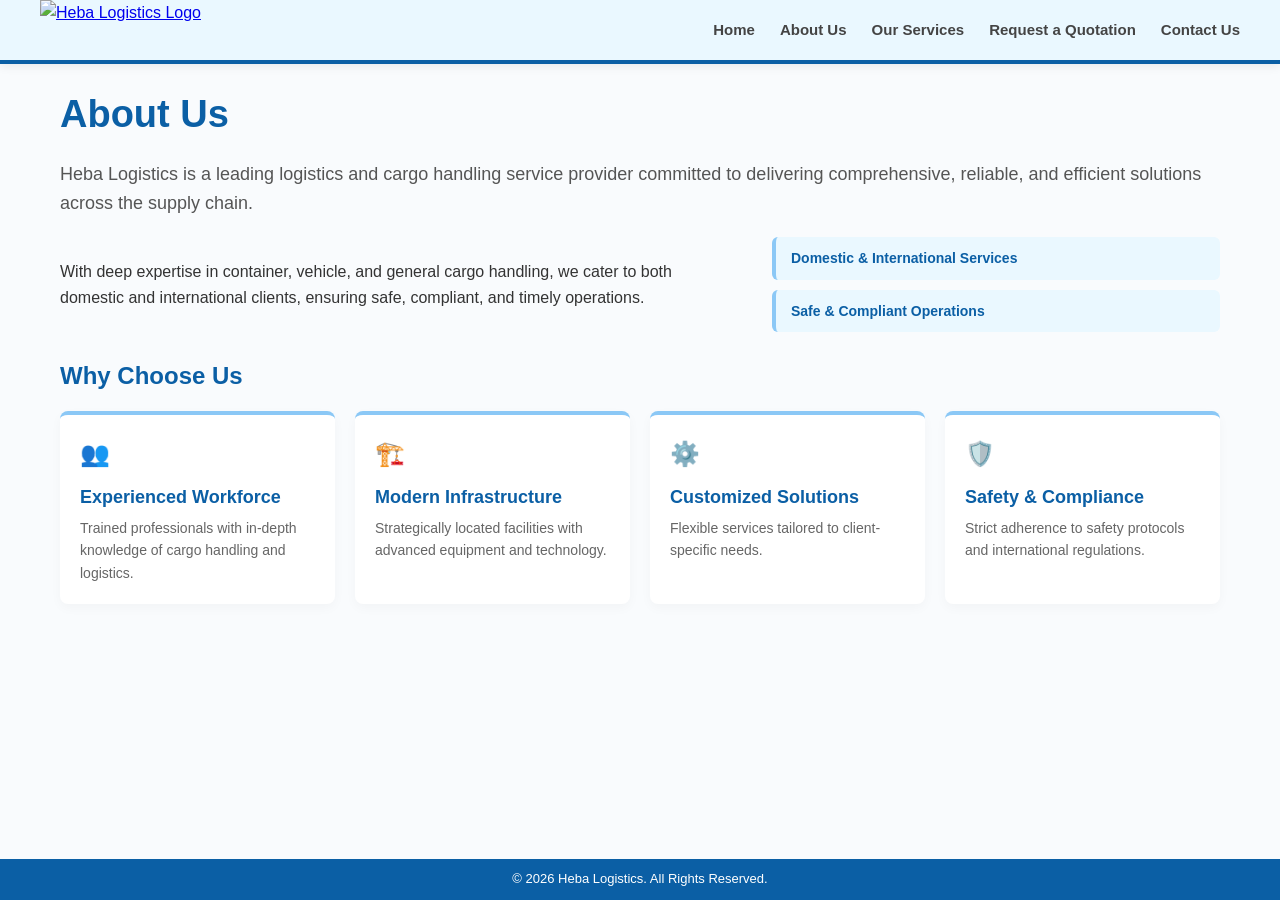
==== about.html @ c3b5c9e2 "Add files via upload" ====
<!DOCTYPE html>
<html lang="en">
<head>
    <meta charset="UTF-8">
    <meta name="viewport" content="width=device-width, initial-scale=1.0">
    <title>Heba Logistics - About Us</title>
    <link rel="icon" type="image/png" href="images/bluelogo.png">
    <link rel="stylesheet" href="style.css">
</head>
<body>

<header>
    <a href="index.html" class="logo-link">
        <img src="images/logo.png" alt="Heba Logistics Logo" class="logo">
    </a>
    <input type="checkbox" id="menu-toggle" class="menu-toggle">
    <label for="menu-toggle" class="menu-icon">☰</label>
    <nav>
        <a href="index.html">Home</a>
        <a href="about.html">About Us</a>
        <a href="services.html">Our Services</a>
        <a href="quotation.html">Request a Quotation</a>
        <a href="contact.html">Contact Us</a>
    </nav>
</header>

<main class="about-page-container">
    <h1 class="page-title">About Us</h1>
    
    <p class="about-intro-section">
        Heba Logistics is a leading logistics and cargo handling service provider committed to delivering comprehensive, reliable, and efficient solutions across the supply chain.
    </p>

    <div class="about-split-layout">
        <div class="about-description">
            <p>With deep expertise in container, vehicle, and general cargo handling, we cater to both domestic and international clients, ensuring safe, compliant, and timely operations.</p>
        </div>
        
        <div class="about-badge-box">
            <div class="badge">Domestic & International Services</div>
            <div class="badge">Safe & Compliant Operations</div>
        </div>
    </div>

    <h2 class="section-subtitle">Why Choose Us</h2>

    <div class="four-card-row">
        <div class="feature-card">
            <span class="card-icon">👥</span>
            <h3>Experienced Workforce</h3>
            <p>Trained professionals with in-depth knowledge of cargo handling and logistics.</p>
        </div>

        <div class="feature-card">
            <span class="card-icon">🏗️</span>
            <h3>Modern Infrastructure</h3>
            <p>Strategically located facilities with advanced equipment and technology.</p>
        </div>

        <div class="feature-card">
            <span class="card-icon">⚙️</span>
            <h3>Customized Solutions</h3>
            <p>Flexible services tailored to client-specific needs.</p>
        </div>

        <div class="feature-card">
            <span class="card-icon">🛡️</span>
            <h3>Safety & Compliance</h3>
            <p>Strict adherence to safety protocols and international regulations.</p>
        </div>
    </div>
</main>

<footer>
    <p>© 2026 Heba Logistics. All Rights Reserved.</p>
</footer>

</body>
</html>
---- style.css ----
/* ==========================================================================
   1. Uniform Global Reset & Scaling Baseline
   ========================================================================== */
* {
    margin: 0;
    padding: 0;
    box-sizing: border-box;
}

html, body {
    width: 100%;
    overflow-x: hidden;
    background-color: #f9fbfd;
}

body {
    font-family: 'Segoe UI', Arial, sans-serif;
    color: #333333;
    line-height: 1.6;
    font-size: 16px;
    display: flex;
    flex-direction: column;
    min-height: 100vh;
}

/* ==========================================================================
   2. Standardized Header & Navigation
   ========================================================================== */
header {
    background-color: #EAF8FF;
    padding: 0 40px;
    display: flex;
    justify-content: space-between;
    align-items: center;
    box-shadow: 0 2px 10px rgba(0,0,0,0.08);
    border-bottom: 4px solid #0B5FA5;
    position: relative;
}

.logo-link {
    display: block;
}

.logo {
    height: 60px;
    width: 205px;
    display: block;
}

nav {
    display: flex;
    gap: 25px;
}

nav a {
    text-decoration: none;
    color: #444444;
    font-size: 15px;
    font-weight: 600;
    padding: 8px 0;
    position: relative;
    transition: color 0.3s ease;
}

nav a::after {
    content: '';
    position: absolute;
    width: 0;
    height: 2px;
    bottom: 0;
    left: 0;
    background-color: #0B5FA5;
    transition: width 0.3s ease;
}

nav a:hover {
    color: #0B5FA5;
}

nav a:hover::after {
    width: 100%;
}

/* ==========================================================================
   3. Unified Structural Layout Containers
   ========================================================================== */
.page-content, .about-page-container, .services-page-container {
    max-width: 1200px;
    width: 100%;
    margin: 0 auto;
    padding: 20px;
    flex: 1;
}

h1 {
    color: #0B5FA5;
    margin-bottom: 15px;
    font-size: 38px;
    font-weight: 700;
}

h2 {
    color: #0B5FA5;
    font-size: 28px;
    margin-bottom: 25px;
    font-weight: 600;
}

.page-title {
    color: #0B5FA5; 
    margin-bottom: 15px;
}

.section-subtitle {
    color: #0B5FA5; 
    font-size: 24px; 
    margin-bottom: 10px;
}

.section-intro, .lead-text, .form-intro, .about-intro-section {
    font-size: 18px;
    color: #555555;
    line-height: 1.6;
    margin-bottom: 20px;
}

.services-subtitle-text {
    font-size: 16px; 
    color: #666;
}

/* ==========================================================================
   4. Index Landing Page Specific Rules
   ========================================================================== */
.hero {
    min-height: 80vh;
    display: flex;
    flex-direction: column;
    justify-content: center;
    align-items: center;
    text-align: center;
    color: rgb(255, 255, 255);
    background-image: linear-gradient(rgba(0, 0, 0, 0.5), rgba(0, 0, 0, 0.5)), url("images/wallpaper.png");
    background-size: cover;
    background-position: center;
    background-repeat: no-repeat;
    position: relative;
    padding: 40px 20px;
    opacity: 1;
}

.hero h1, .hero p, .hero .btn {
    position: relative;
    z-index: 2;
}

.hero h1 {
    font-size: 46px;
    margin-bottom: 20px;
    text-shadow: 0 2px 8px rgba(0,0,0,0.4);
    color: #ffffff;
}

.hero p {
    font-size: 20px;
    margin-bottom: 35px;
    max-width: 800px;
    text-shadow: 0 2px 6px rgba(0,0,0,0.4);
}

.btn {
    background-color: #2DB7F5;
    color: #ffffff;
    padding: 12px 28px;
    border-radius: 6px;
    cursor: pointer;
    font-size: 16px;
    font-weight: bold;
    text-decoration: none;
    transition: 0.3s ease;
    box-shadow: 0 4px 15px rgba(0,0,0,0.15);
}

.btn:hover {
    background-color: #ffffff;
    color: #0B5FA5;
    transform: translateY(-2px);
}

.slider-arrow {
    position: absolute;
    top: 50%;
    transform: translateY(-50%);
    font-size: 30px;
    color: rgba(255, 255, 255, 0.6);
    text-decoration: none;
    font-weight: bold;
    padding: 15px;
    z-index: 10;
    transition: color 0.3s ease, transform 0.2s ease;
    user-select: none;
}

.slider-arrow:hover {
    color: #ffffff;
}

.prev-arrow { left: 2px; }
.next-arrow { right: 2px; }

.wallpaper-dots {
    position: absolute;
    bottom: 20px;
    left: 50%;
    transform: translateX(-50%);
    display: flex;
    gap: 10px;
    z-index: 10;
}

.dot {
    width: 12px;
    height: 12px;
    background-color: rgba(255, 255, 255, 0.4);
    border: 1px solid rgba(0, 0, 0, 0.2);
    border-radius: 50%;
    cursor: pointer;
    transition: all 0.3s ease;
}

.dot:hover { background-color: rgba(255, 255, 255, 0.8); }
.dot.active {
    background-color: #ffffff;
    transform: scale(1.2);
    box-shadow: 0 0 8px rgba(255, 255, 255, 0.6);
}

.overview {
    max-width: 900px;
    margin: 0 auto;
    padding: 60px 20px;
    text-align: center;
}

.overview-text {
    font-size: 18px;
    color: #555555;
    line-height: 1.7;
}

/* ==========================================================================
   5. Standardized Grid Architecture
   ========================================================================== */
.four-card-row, .services-row-4 {
    display: grid;
    grid-template-columns: repeat(4, 1fr); 
    gap: 20px;
    margin-top: 15px;
}

.card, .feature-card {
    background-color: #ffffff;
    border-radius: 8px;
    padding: 20px;
    box-shadow: 0 4px 12px rgba(0,0,0,0.03);
    border-top: 4px solid #8bc8f6;
    transition: transform 0.3s ease, box-shadow 0.3s ease;
}

.card-icon {
    font-size: 24px;
}

.feature-card h3 {
    color: #0B5FA5; 
    font-size: 18px; 
    margin: 10px 0 5px 0;
}

.feature-card p {
    color: #666666; 
    font-size: 14px;
}

.card:hover, .feature-card:hover {
    transform: translateY(-4px);
    box-shadow: 0 8px 22px rgba(11, 95, 165, 0.08);
}

.card h3 {
    color: #0B5FA5;
    margin-bottom: 10px;
    font-size: 17px;
}

.card p {
    font-size: 13.5px;
    color: #666666;
    line-height: 1.5;
}

/* ==========================================================================
   6. About & Contact Page Modules
   ========================================================================== */
.about-split-layout {
    display: flex;
    justify-content: space-between;
    align-items: center;
    gap: 40px;
    margin-top: 15px;
    margin-bottom: 25px;
}

.about-description {
    flex: 1.5;
}

.about-badge-box {
    flex: 1; 
    display: flex; 
    flex-direction: column; 
    gap: 10px;
}

.badge {
    background-color: #EAF8FF;
    color: #0B5FA5;
    padding: 10px 15px;
    border-radius: 6px;
    font-weight: bold;
    font-size: 14px;
    border-left: 4px solid #8bc8f6;
}

.contact-split-container {
    display: flex;
    gap: 30px;
    align-items: stretch;
}

.contact-info-panel, .contact-whatsapp-panel {
    flex: 1;
}

.info-item-card {
    background-color: #ffffff;
    padding: 20px 25px;
    border-radius: 8px;
    box-shadow: 0 4px 12px rgba(0,0,0,0.03);
    display: flex;
    align-items: center;
    gap: 20px;
    border-left: 5px solid #8bc8f6;
    margin-bottom: 15px;
}

.whatsapp-btn {
    margin-top: 40px;
    display: inline-flex;
    align-items: center;
    gap: 10px;
    background-color: #25D366;
    color: #ffffff !important;
    margin-bottom: 100px;
    text-decoration: none;
    padding: 20px 35px;
    border-radius: 6px;
    font-weight: bold;
}

/* ==========================================
   7. Form & Footer
   ========================================== */
.form-container { max-width: 750px; margin: 0 auto; }
form { background-color: #ffffff; padding: 35px; border-radius: 10px; border-top: 5px solid #0B5FA5; }
input, select, textarea { width: 100%; padding: 12px; margin-bottom: 15px; border: 1px solid #dcdcdc; border-radius: 6px; }

footer { 
    background-color: #0B5FA5; 
    color: white; 
    text-align: center; 
    padding: 10px 0; 
    font-size: 13px; 
    margin-top: 50px; 
}

/* ==========================================
   8. Partners Slider Animation
   ========================================== */
.partners-section { padding: 40px 20px; background-color: #ffffff; overflow: hidden; }
.partners-title { text-align: center; margin-bottom: 30px; }
.partners-slider-wrapper { overflow: hidden; width: 100%; }
.partners-slider { display: flex; gap: 50px; animation: scroll 20s linear infinite; width: max-content; }
.partners-slider img { height: 60px; opacity: 0.9; transition: 0.3s; }
.partners-slider img:hover { opacity: 1; }

@keyframes scroll {
    from { transform: translateX(0); }
    to { transform: translateX(-50%); }
}

/* ==========================================
   9. Interactive UI Components
   ========================================== */
form button {
    width: 100%;
    background-color: #2DB7F5;
    color: #ffffff;
    border: none;
    padding: 14px;
    border-radius: 6px;
    cursor: pointer;
    font-size: 16px;
    font-weight: bold;
    text-transform: uppercase;
    letter-spacing: 1px;
    transition: all 0.3s ease;
    box-shadow: 0 4px 6px rgba(0, 0, 0, 0.1);
}

form button:hover {
    background-color: #0B5FA5;
    transform: translateY(-2px);
    box-shadow: 0 6px 12px rgba(0, 0, 0, 0.15);
}

form button:disabled {
    background-color: #cccccc;
    cursor: not-allowed;
    transform: none;
}

.alert-box { 
    padding: 15px; 
    margin-bottom: 20px; 
    border-radius: 6px; 
    font-weight: bold; 
    text-align: center; 
}

.success-line { 
    background-color: #e6f7ed; 
    color: #1e7e34;            
    border: 1px solid #c3e6cb; 
    border-left: 6px solid #28a745; 
}

.menu-toggle { display: none; }
.menu-icon {
    display: none;
    font-size: 30px;
    color: #0B5FA5;
    cursor: pointer;
    user-select: none;
    padding: 10px;
}

/* ==========================================================================
   10. Responsiveness & Adaptive Viewports
   ========================================================================== */
@media screen and (max-width: 768px) {
    header {
        position: relative; 
        flex-direction: row; 
        justify-content: space-between;
        padding: 10px 20px;
    }

    .menu-icon { display: block; }

    nav {
        display: flex;
        flex-direction: column;
        gap: 0; 
        position: absolute;
        top: 100%; 
        left: 0;
        width: 100%;
        background-color: #EAF8FF;
        border-bottom: 3px solid #0B5FA5;
        max-height: 0; 
        overflow: hidden;
        transition: max-height 0.4s ease-in-out; 
        z-index: 999;
        box-shadow: 0 4px 10px rgba(0, 0, 0, 0.1);
    }

    nav a {
        width: 100%;
        text-align: center;
        padding: 15px 0;
        border-bottom: 1px solid rgba(11, 95, 165, 0.1);
        font-size: 16px;
    }
    
    nav a::after { display: none; }

    .menu-toggle:checked ~ nav { max-height: 350px; }

    .hero { background-position: center top; }
    .hero h1 { font-size: 32px; }
    .about-split-layout, .contact-split-container { flex-direction: column; }
    .four-card-row, .services-row-4 { grid-template-columns: 1fr; }
}
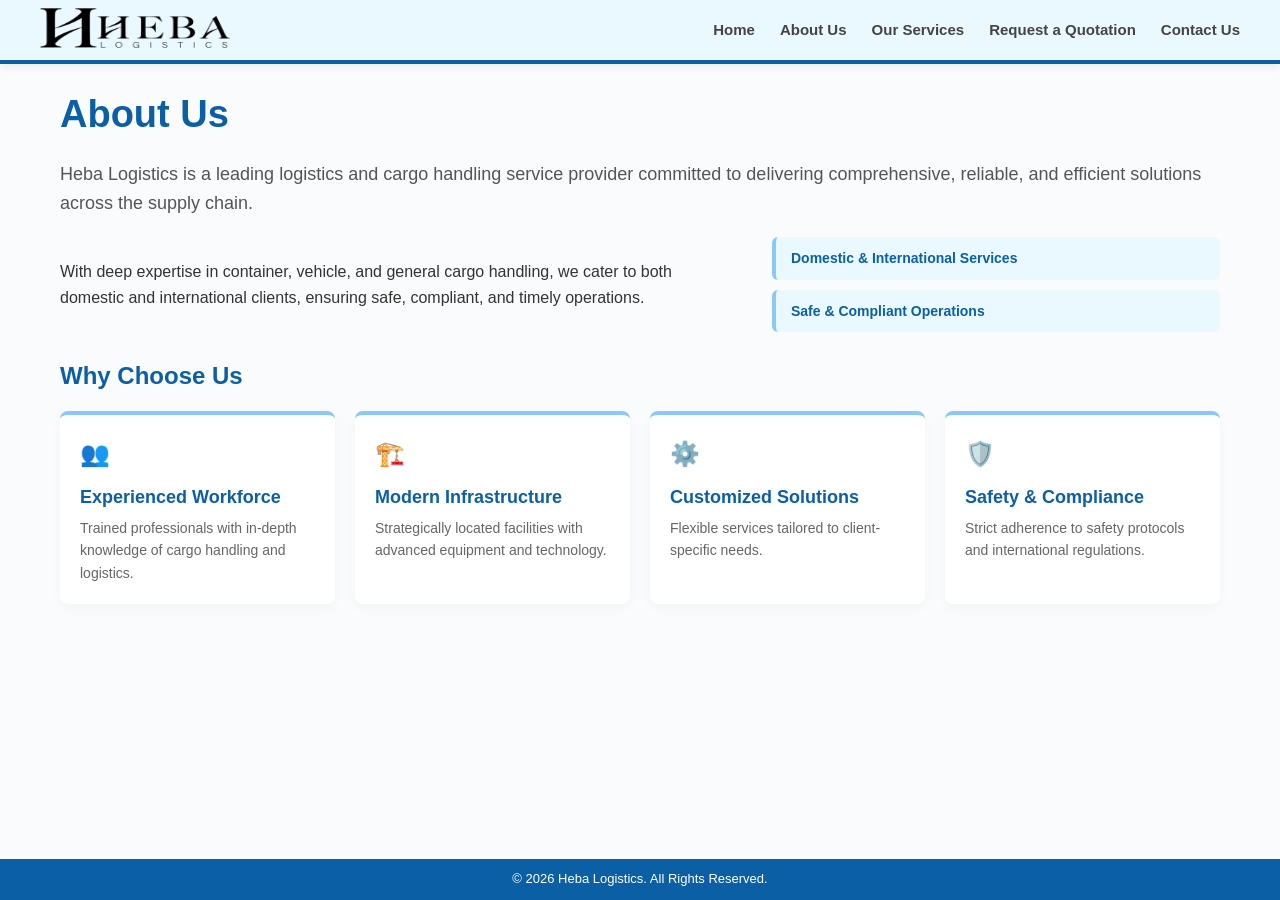
==== commit 2801d872: "Update about.html" ====
--- a/about.html
+++ b/about.html
@@ -4,14 +4,13 @@
     <meta charset="UTF-8">
     <meta name="viewport" content="width=device-width, initial-scale=1.0">
     <title>Heba Logistics - About Us</title>
-    <link rel="icon" type="image/png" href="images/bluelogo.png">
-    <link rel="stylesheet" href="style.css">
+<link rel="icon" type="image/webp" href="images/bluelogo.webp">    <link rel="stylesheet" href="style.css">
 </head>
 <body>
 
 <header>
     <a href="index.html" class="logo-link">
-        <img src="images/logo.png" alt="Heba Logistics Logo" class="logo">
+        <img src="images/logo.webp" alt="Heba Logistics Logo" class="logo">
     </a>
     <input type="checkbox" id="menu-toggle" class="menu-toggle">
     <label for="menu-toggle" class="menu-icon">☰</label>
@@ -76,4 +75,4 @@
 </footer>
 
 </body>
-</html>+</html>
--- a/style.css
+++ b/style.css
@@ -43,7 +43,7 @@
 
 .logo {
     height: 60px;
-    width: 205px;
+    width: 190px;
     display: block;
 }
 
@@ -140,7 +140,7 @@
     align-items: center;
     text-align: center;
     color: rgb(255, 255, 255);
-    background-image: linear-gradient(rgba(0, 0, 0, 0.5), rgba(0, 0, 0, 0.5)), url("images/wallpaper.png");
+    background-image: linear-gradient(rgba(0, 0, 0, 0.5), rgba(0, 0, 0, 0.5)), url("images/wallpaper.webp");
     background-size: cover;
     background-position: center;
     background-repeat: no-repeat;
@@ -501,4 +501,4 @@
     .hero h1 { font-size: 32px; }
     .about-split-layout, .contact-split-container { flex-direction: column; }
     .four-card-row, .services-row-4 { grid-template-columns: 1fr; }
-}+}
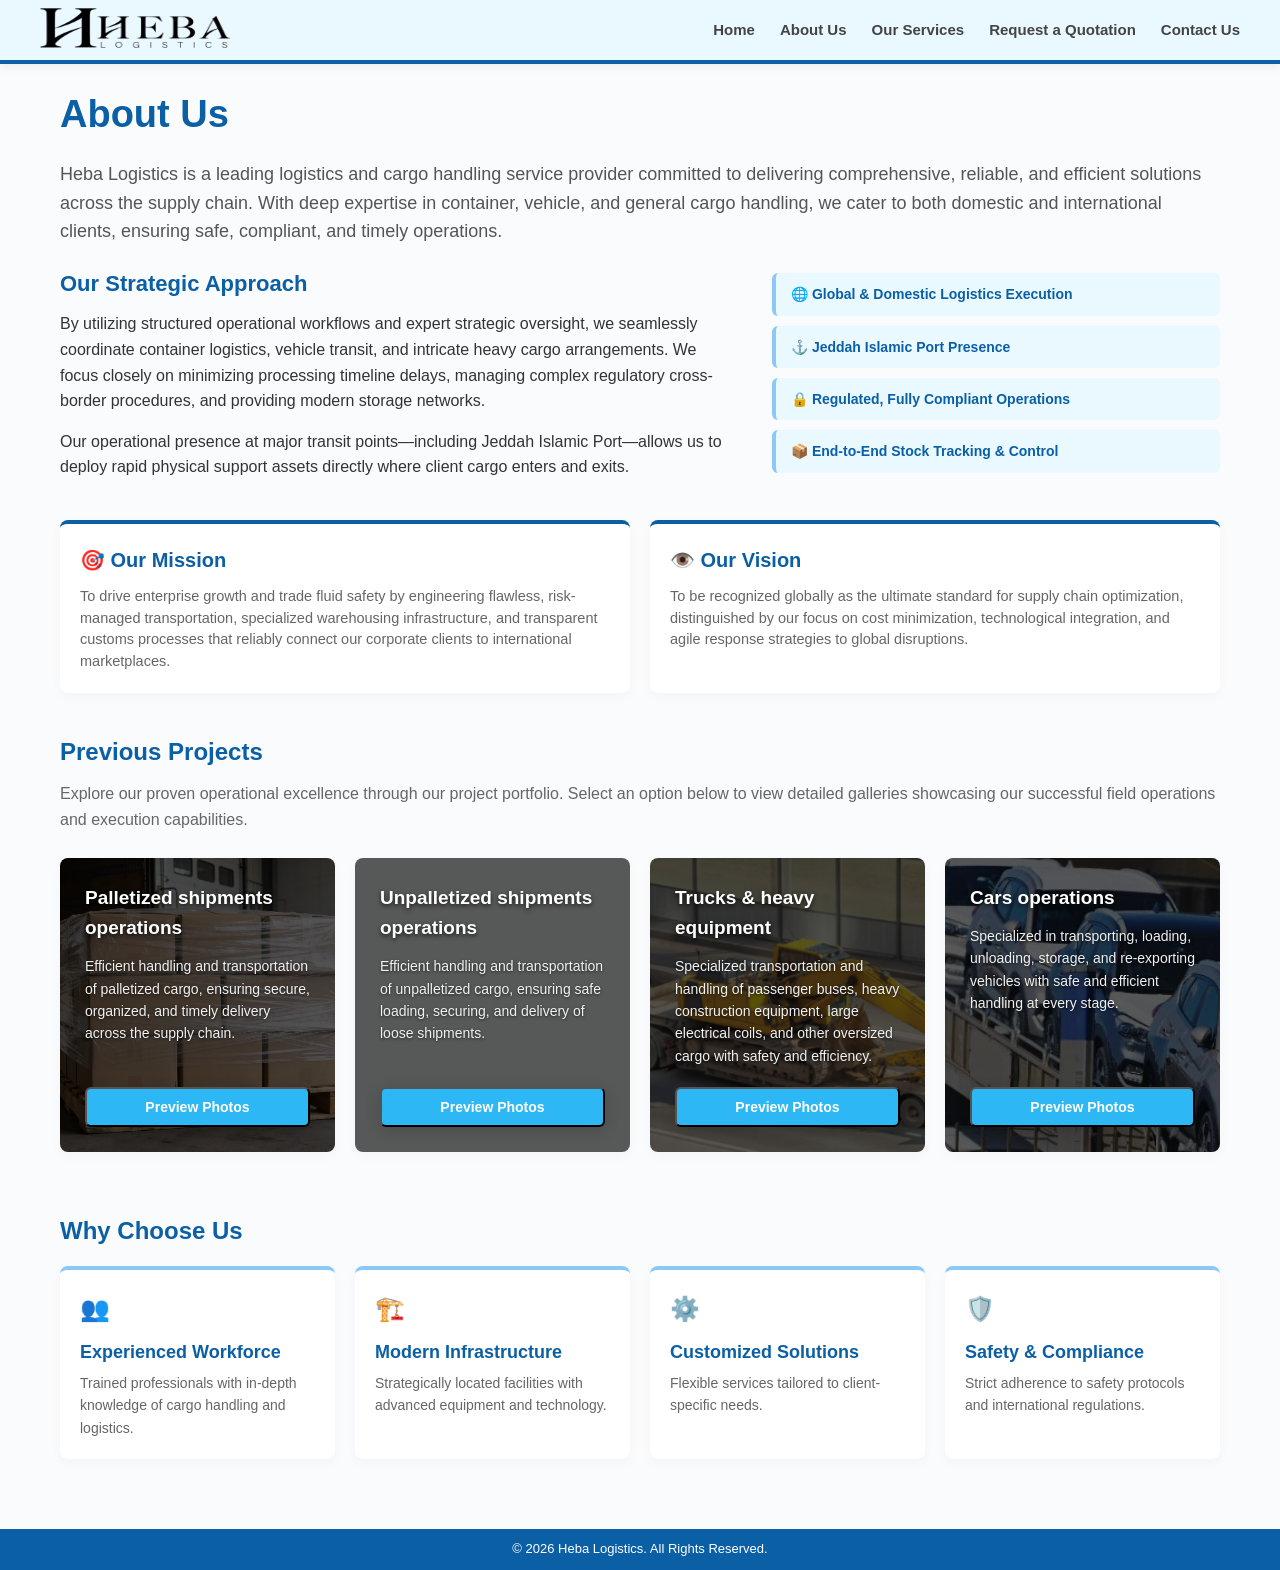
==== commit fb90c4fe: "Update about.html" ====
--- a/about.html
+++ b/about.html
@@ -4,7 +4,97 @@
     <meta charset="UTF-8">
     <meta name="viewport" content="width=device-width, initial-scale=1.0">
     <title>Heba Logistics - About Us</title>
-<link rel="icon" type="image/webp" href="images/bluelogo.webp">    <link rel="stylesheet" href="style.css">
+    <link rel="icon" type="image/webp" href="images/bluelogo.webp">
+    <link rel="stylesheet" href="style.css">
+    <style>
+        /* 3-Column Grid for Projects matching the style architecture */
+        .three-card-row {
+            display: grid;
+            grid-template-columns: repeat(4, 1fr);
+            gap: 20px;
+            margin-top: 15px;
+        }
+
+        .project-card {
+            background-color: #ffffff;
+            border-radius: 8px;
+            padding: 25px;
+            box-shadow: 0 4px 12px rgba(0,0,0,0.03);
+            transition: transform 0.3s ease, box-shadow 0.3s ease, border-color 0.3s ease;
+            display: flex;
+            flex-direction: column;
+            justify-content: space-between;
+            position: relative;
+            background-size: cover !important;
+            background-position: center !important;
+            background-repeat: no-repeat !important;
+            z-index: 1;
+            overflow: hidden;
+        }
+
+        .project-card:hover {
+            transform: translateY(-4px);
+            box-shadow: 0 8px 22px rgba(11, 95, 165, 0.15);
+        }
+
+        /* Ensure text sits cleanly on top of the background image overlay */
+        .project-card-content {
+            position: relative;
+            z-index: 2;
+        }
+
+        .project-card h3 {
+            color: #ffffff;
+            font-size: 19px;
+            margin-bottom: 12px;
+            font-weight: 600;
+            text-shadow: 0 2px 4px rgba(0,0,0,0.7);
+        }
+
+        .project-card p {
+            color: #f1f1f1;
+            font-size: 14px;
+            line-height: 1.6;
+            margin-bottom: 20px;
+            flex-grow: 1;
+            text-shadow: 0 1px 3px rgba(0,0,0,0.6);
+        }
+
+        .project-card .preview-btn {
+            width: 100%;
+            text-align: center;
+            padding: 10px 0;
+            font-size: 14px;
+            position: relative;
+            z-index: 2;
+        }
+
+        /* Photo Counter UI Styling */
+        .lightbox-counter {
+            color: #ffffff;
+            font-size: 16px;
+            font-weight: 600;
+            margin-bottom: 15px;
+            background-color: rgba(0, 0, 0, 0.4);
+            padding: 5px 15px;
+            border-radius: 20px;
+            letter-spacing: 1px;
+            user-select: none;
+        }
+
+        /* Responsive fallback for tablets and mobile viewports */
+        @media screen and (max-width: 992px) {
+            .three-card-row {
+                grid-template-columns: repeat(2, 1fr);
+            }
+        }
+
+        @media screen and (max-width: 768px) {
+            .three-card-row {
+                grid-template-columns: 1fr;
+            }
+        }
+    </style>
 </head>
 <body>
 
@@ -27,22 +117,78 @@
     <h1 class="page-title">About Us</h1>
     
     <p class="about-intro-section">
-        Heba Logistics is a leading logistics and cargo handling service provider committed to delivering comprehensive, reliable, and efficient solutions across the supply chain.
+        Heba Logistics is a leading logistics and cargo handling service provider committed to delivering comprehensive, reliable, and efficient solutions across the supply chain. With deep expertise in container, vehicle, and general cargo handling, we cater to both domestic and international clients, ensuring safe, compliant, and timely operations.
     </p>
 
     <div class="about-split-layout">
         <div class="about-description">
-            <p>With deep expertise in container, vehicle, and general cargo handling, we cater to both domestic and international clients, ensuring safe, compliant, and timely operations.</p>
+            <h2 class="section-subtitle" style="font-size: 22px; margin-bottom: 10px;">Our Strategic Approach</h2>
+            <p style="margin-bottom: 15px;">By utilizing structured operational workflows and expert strategic oversight, we seamlessly coordinate container logistics, vehicle transit, and intricate heavy cargo arrangements. We focus closely on minimizing processing timeline delays, managing complex regulatory cross-border procedures, and providing modern storage networks.</p>
+            <p>Our operational presence at major transit points—including Jeddah Islamic Port—allows us to deploy rapid physical support assets directly where client cargo enters and exits.</p>
         </div>
         
         <div class="about-badge-box">
-            <div class="badge">Domestic & International Services</div>
-            <div class="badge">Safe & Compliant Operations</div>
-        </div>
-    </div>
-
-    <h2 class="section-subtitle">Why Choose Us</h2>
-
+            <div class="badge">🌐 Global & Domestic Logistics Execution</div>
+            <div class="badge">⚓ Jeddah Islamic Port Presence</div>
+            <div class="badge">🔒 Regulated, Fully Compliant Operations</div>
+            <div class="badge">📦 End-to-End Stock Tracking & Control</div>
+        </div>
+    </div>
+
+    <div class="vision-mission-grid" style="display: grid; grid-template-columns: 1fr 1fr; gap: 20px; margin: 40px 0;">
+        <div class="card" style="border-top: 4px solid #0B5FA5;">
+            <h3 style="font-size: 20px; margin-bottom: 10px;">🎯 Our Mission</h3>
+            <p style="font-size: 14.5px;">To drive enterprise growth and trade fluid safety by engineering flawless, risk-managed transportation, specialized warehousing infrastructure, and transparent customs processes that reliably connect our corporate clients to international marketplaces.</p>
+        </div>
+        <div class="card" style="border-top: 4px solid #0B5FA5;">
+            <h3 style="font-size: 20px; margin-bottom: 10px;">👁️ Our Vision</h3>
+            <p style="font-size: 14.5px;">To be recognized globally as the ultimate standard for supply chain optimization, distinguished by our focus on cost minimization, technological integration, and agile response strategies to global disruptions.</p>
+        </div>
+    </div>
+
+    <!-- Previous Projects Section -->
+    <h2 class="section-subtitle">Previous Projects</h2>
+    <p class="services-subtitle-text" style="margin-bottom: 25px;">Explore our proven operational excellence through our project portfolio. Select an option below to view detailed galleries showcasing our successful field operations and execution capabilities.
+
+
+</p>
+    
+    <div class="three-card-row">
+        <div class="project-card" style="background: linear-gradient(rgba(0, 0, 0, 0.65), rgba(0, 0, 0, 0.65)), url('images/pimages/Palletizedw.webp');">
+            <div class="project-card-content">
+                <h3>Palletized shipments operations</h3>
+                <p>Efficient handling and transportation of palletized cargo, ensuring secure, organized, and timely delivery across the supply chain.</p>
+            </div>
+            <button class="btn preview-btn" data-project="pallet">Preview Photos</button>
+        </div>
+
+        <div class="project-card" style="background: linear-gradient(rgba(0, 0, 0, 0.65), rgba(0, 0, 0, 0.65)), url('images/pimages/Unpalletizedw.webp');">
+            <div class="project-card-content">
+                <h3>Unpalletized shipments operations</h3>
+                <p>Efficient handling and transportation of unpalletized cargo, ensuring safe loading, securing, and delivery of loose shipments.</p>
+            </div>
+            <button class="btn preview-btn" data-project="unpallet">Preview Photos</button>
+        </div>
+
+        <div class="project-card" style="background: linear-gradient(rgba(0, 0, 0, 0.65), rgba(0, 0, 0, 0.65)), url('images/pimages/Trucksw.webp');">
+            <div class="project-card-content">
+                <h3>Trucks & heavy equipment</h3>
+                <p>Specialized transportation and handling of passenger buses, heavy construction equipment, large electrical coils, and other oversized cargo with safety and efficiency.</p>
+            </div>
+            <button class="btn preview-btn" data-project="trucks">Preview Photos</button>
+        </div>
+
+        <div class="project-card" style="background: linear-gradient(rgba(0, 0, 0, 0.65), rgba(0, 0, 0, 0.65)), url('images/pimages/carsw.webp');">
+            <div class="project-card-content">
+                <h3>Cars operations</h3>
+                <p>Specialized in transporting, loading, unloading, storage, and re-exporting vehicles with safe and efficient handling at every stage.</p>
+            </div>
+            <button class="btn preview-btn" data-project="cars">Preview Photos</button>
+        </div>
+    </div>
+
+    <!-- Why Choose Us Section -->
+    <h2 class="section-subtitle" style="margin-top: 60px;">Why Choose Us</h2>
     <div class="four-card-row">
         <div class="feature-card">
             <span class="card-icon">👥</span>
@@ -70,9 +216,119 @@
     </div>
 </main>
 
+<div id="lightboxModal" class="lightbox" style="display: none; position: fixed; z-index: 10000; left: 0; top: 0; width: 100%; height: 100%; background-color: rgba(0,0,0,0.9); justify-content: center; align-items: center; flex-direction: column;">
+    <span class="close-lightbox" style="position: absolute; top: 20px; right: 35px; color: #fff; font-size: 40px; font-weight: bold; cursor: pointer; user-select: none;">&times;</span>
+    
+    <div id="lightboxCounter" class="lightbox-counter">0 / 0</div>
+    
+    <div class="lightbox-content-wrapper" style="position: relative; max-width: 80%; max-height: 75%; display: flex; justify-content: center; align-items: center;">
+        <a class="lightbox-arrow lightbox-prev" style="position: absolute; left: -60px; color: #fff; font-size: 40px; font-weight: bold; cursor: pointer; user-select: none; text-decoration: none;">&#10094;</a>
+        <img id="lightboxImg" src="" alt="Project Preview" style="max-width: 100%; max-height: 75vh; object-fit: contain; border-radius: 4px; box-shadow: 0 4px 20px rgba(0,0,0,0.5);">
+        <a class="lightbox-arrow lightbox-next" style="position: absolute; right: -60px; color: #fff; font-size: 40px; font-weight: bold; cursor: pointer; user-select: none; text-decoration: none;">&#10095;</a>
+    </div>
+</div>
+
 <footer>
     <p>© 2026 Heba Logistics. All Rights Reserved.</p>
 </footer>
 
+<script>
+    // --- GALLERY IMAGES SETUP ---
+    const projectGalleries = {
+        pallet: [
+            { src: "images/pimages/Palletize1.webp" },
+            { src: "images/pimages/Palletize2.webp" },
+            { src: "images/pimages/Palletize3.webp" },
+            { src: "images/pimages/Palletize4.webp" },            
+        ],
+        unpallet: [
+            { src: "images/pimages/unpalletize1.webp" }
+        ],
+        trucks: [
+            { src: "images/pimages/equ1.webp" },
+            { src: "images/pimages/equ2.webp" },
+            { src: "images/pimages/equ3.webp" },
+            { src: "images/pimages/equ4.webp" },
+            { src: "images/pimages/equ5.webp" },  
+            { src: "images/pimages/equ6.webp" },  
+        ],
+        cars: [
+            { src: "images/pimages/cars1.webp" },
+            { src: "images/pimages/cars2.webp" },
+            { src: "images/pimages/cars3.webp" },
+        ]
+    };
+
+    let currentGallery = [];
+    let activePhotoIndex = 0;
+
+    const modal = document.getElementById("lightboxModal");
+    const lightboxImg = document.getElementById("lightboxImg");
+    const lightboxCounter = document.getElementById("lightboxCounter");
+    const closeBtn = document.querySelector(".close-lightbox");
+
+    document.querySelectorAll(".preview-btn").forEach(button => {
+        button.addEventListener("click", function() {
+            const targetProject = this.getAttribute("data-project");
+            currentGallery = projectGalleries[targetProject] || [];
+            if(currentGallery.length > 0) {
+                activePhotoIndex = 0;
+                openLightbox();
+            }
+        });
+    });
+
+    function openLightbox() {
+        modal.style.display = "flex";
+        renderPhoto();
+        document.body.style.overflow = "hidden";
+    }
+
+    function renderPhoto() {
+        const item = currentGallery[activePhotoIndex];
+        lightboxImg.src = item.src;
+        lightboxCounter.innerText = `${activePhotoIndex + 1} / ${currentGallery.length}`;
+    }
+
+    function closeLightbox() {
+        modal.style.display = "none";
+        document.body.style.overflow = "auto";
+    }
+
+    closeBtn.addEventListener("click", closeLightbox);
+    
+    modal.addEventListener("click", function(e) {
+        if (e.target === modal) {
+            closeLightbox();
+        }
+    });
+
+    document.querySelector(".lightbox-next").addEventListener("click", function(e) {
+        e.stopPropagation();
+        activePhotoIndex = (activePhotoIndex + 1) % currentGallery.length;
+        renderPhoto();
+    });
+
+    document.querySelector(".lightbox-prev").addEventListener("click", function(e) {
+        e.stopPropagation();
+        activePhotoIndex = (activePhotoIndex - 1 + currentGallery.length) % currentGallery.length;
+        renderPhoto();
+    });
+
+    document.addEventListener("keydown", function(e) {
+        if (modal.style.display === "flex") {
+            if (e.key === "Escape") closeLightbox();
+            if (e.key === "ArrowRight") {
+                activePhotoIndex = (activePhotoIndex + 1) % currentGallery.length;
+                renderPhoto();
+            }
+            if (e.key === "ArrowLeft") {
+                activePhotoIndex = (activePhotoIndex - 1 + currentGallery.length) % currentGallery.length;
+                renderPhoto();
+            }
+        }
+    });
+</script>
+
 </body>
 </html>
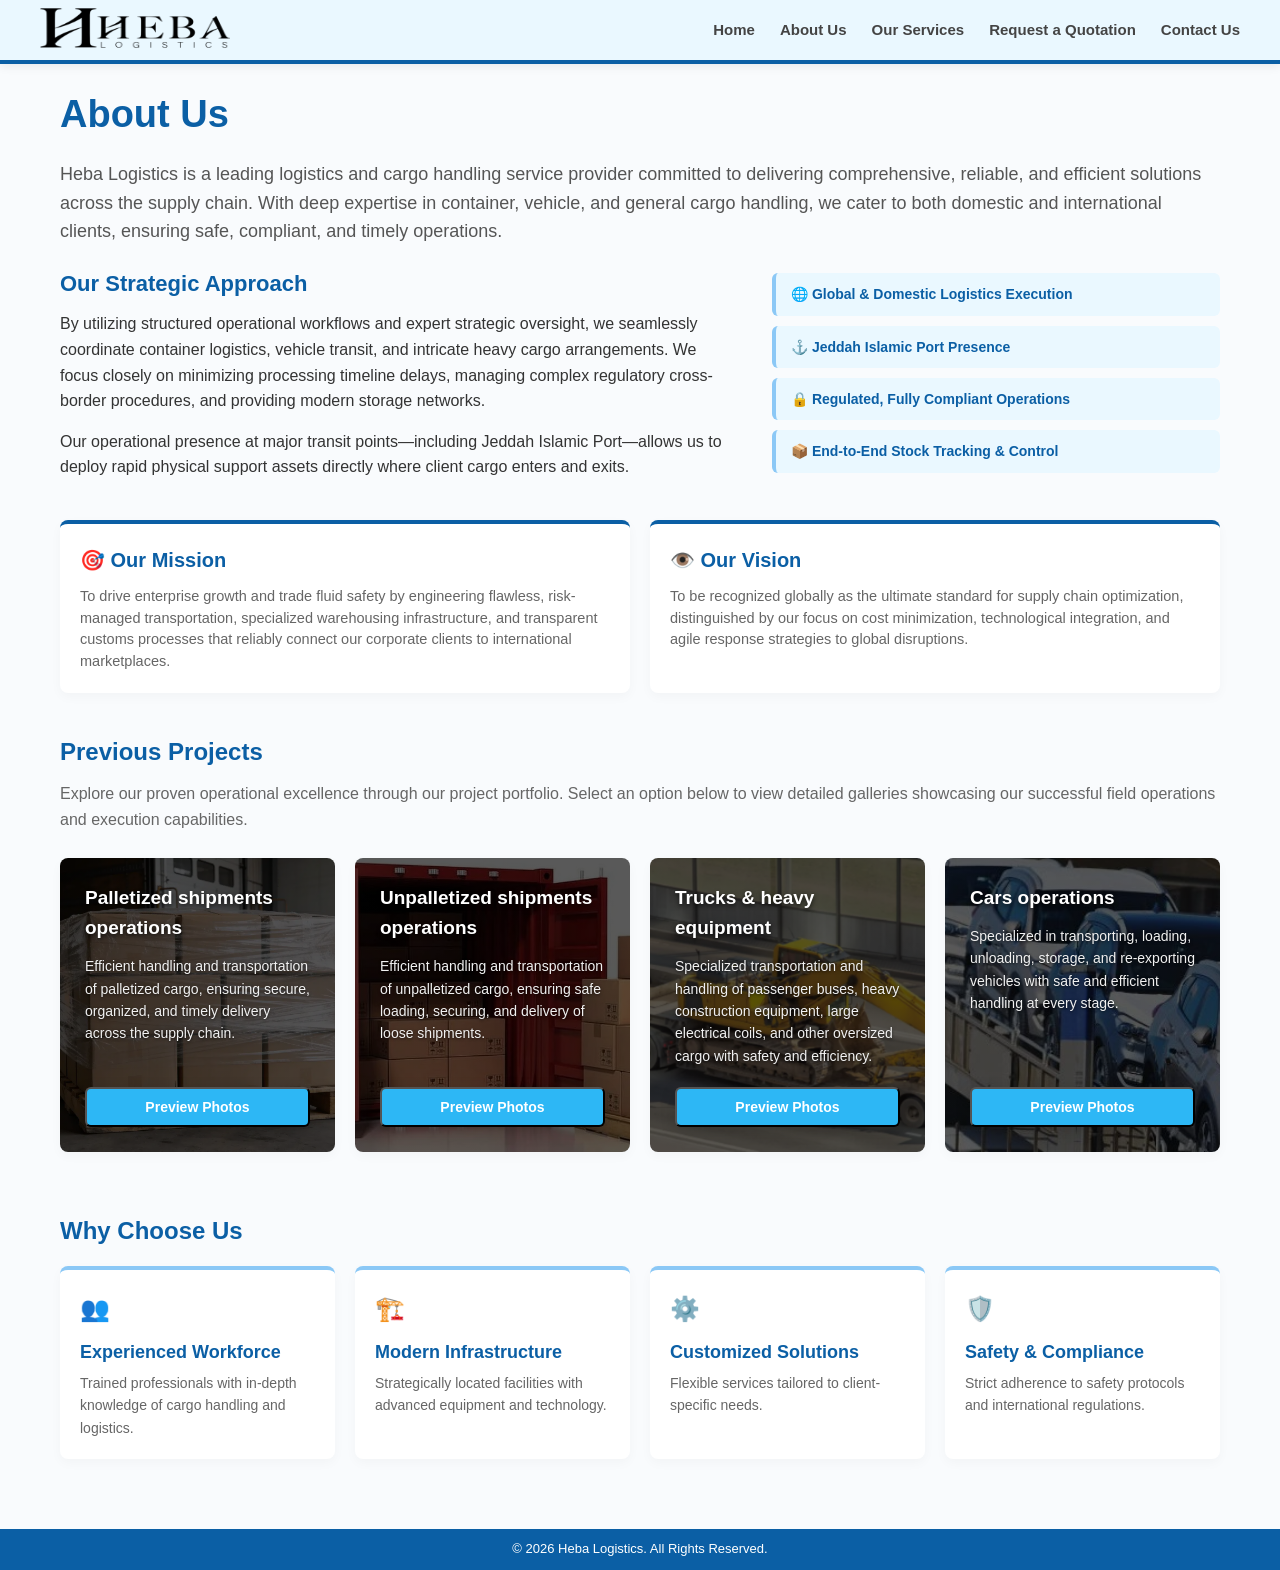
==== commit fc86d086: "Update about.html" ====
--- a/about.html
+++ b/about.html
@@ -69,19 +69,6 @@
             z-index: 2;
         }
 
-        /* Photo Counter UI Styling */
-        .lightbox-counter {
-            color: #ffffff;
-            font-size: 16px;
-            font-weight: 600;
-            margin-bottom: 15px;
-            background-color: rgba(0, 0, 0, 0.4);
-            padding: 5px 15px;
-            border-radius: 20px;
-            letter-spacing: 1px;
-            user-select: none;
-        }
-
         /* Responsive fallback for tablets and mobile viewports */
         @media screen and (max-width: 992px) {
             .three-card-row {
@@ -146,12 +133,8 @@
         </div>
     </div>
 
-    <!-- Previous Projects Section -->
     <h2 class="section-subtitle">Previous Projects</h2>
-    <p class="services-subtitle-text" style="margin-bottom: 25px;">Explore our proven operational excellence through our project portfolio. Select an option below to view detailed galleries showcasing our successful field operations and execution capabilities.
-
-
-</p>
+    <p class="services-subtitle-text" style="margin-bottom: 25px;">Explore our proven operational excellence through our project portfolio. Select an option below to view detailed galleries showcasing our successful field operations and execution capabilities.</p>
     
     <div class="three-card-row">
         <div class="project-card" style="background: linear-gradient(rgba(0, 0, 0, 0.65), rgba(0, 0, 0, 0.65)), url('images/pimages/Palletizedw.webp');">
@@ -162,7 +145,7 @@
             <button class="btn preview-btn" data-project="pallet">Preview Photos</button>
         </div>
 
-        <div class="project-card" style="background: linear-gradient(rgba(0, 0, 0, 0.65), rgba(0, 0, 0, 0.65)), url('images/pimages/Unpalletizedw.webp');">
+        <div class="project-card" style="background: linear-gradient(rgba(0, 0, 0, 0.65), rgba(0, 0, 0, 0.65)), url('images/pimages/unpalletizedw.webp');">
             <div class="project-card-content">
                 <h3>Unpalletized shipments operations</h3>
                 <p>Efficient handling and transportation of unpalletized cargo, ensuring safe loading, securing, and delivery of loose shipments.</p>
@@ -187,7 +170,6 @@
         </div>
     </div>
 
-    <!-- Why Choose Us Section -->
     <h2 class="section-subtitle" style="margin-top: 60px;">Why Choose Us</h2>
     <div class="four-card-row">
         <div class="feature-card">
@@ -219,13 +201,17 @@
 <div id="lightboxModal" class="lightbox" style="display: none; position: fixed; z-index: 10000; left: 0; top: 0; width: 100%; height: 100%; background-color: rgba(0,0,0,0.9); justify-content: center; align-items: center; flex-direction: column;">
     <span class="close-lightbox" style="position: absolute; top: 20px; right: 35px; color: #fff; font-size: 40px; font-weight: bold; cursor: pointer; user-select: none;">&times;</span>
     
-    <div id="lightboxCounter" class="lightbox-counter">0 / 0</div>
-    
-    <div class="lightbox-content-wrapper" style="position: relative; max-width: 80%; max-height: 75%; display: flex; justify-content: center; align-items: center;">
-        <a class="lightbox-arrow lightbox-prev" style="position: absolute; left: -60px; color: #fff; font-size: 40px; font-weight: bold; cursor: pointer; user-select: none; text-decoration: none;">&#10094;</a>
-        <img id="lightboxImg" src="" alt="Project Preview" style="max-width: 100%; max-height: 75vh; object-fit: contain; border-radius: 4px; box-shadow: 0 4px 20px rgba(0,0,0,0.5);">
-        <a class="lightbox-arrow lightbox-next" style="position: absolute; right: -60px; color: #fff; font-size: 40px; font-weight: bold; cursor: pointer; user-select: none; text-decoration: none;">&#10095;</a>
-    </div>
+    <div class="lightbox-content-wrapper" style="position: relative; max-width: 85%; max-height: 70%; display: flex; justify-content: center; align-items: center;">
+        <img id="lightboxImg" src="" alt="Project Preview" style="max-width: 100%; max-height: 70vh; object-fit: contain; border-radius: 4px; box-shadow: 0 4px 20px rgba(0,0,0,0.5);">
+    </div>
+
+    <div class="lightbox-controls-container" style="display: flex; align-items: center; justify-content: center; gap: 20px; margin-top: 20px; position: relative; width: 100%; max-width: 360px; z-index: 10005;">
+        <a class="lightbox-arrow lightbox-prev" style="color: #fff; font-size: 36px; font-weight: bold; cursor: pointer; user-select: none; text-decoration: none;">&#10094;</a>
+        <div id="lightboxDots" class="lightbox-dots" style="display: flex; gap: 8px; align-items: center; justify-content: center;"></div>
+        <a class="lightbox-arrow lightbox-next" style="color: #fff; font-size: 36px; font-weight: bold; cursor: pointer; user-select: none; text-decoration: none;">&#10095;</a>
+    </div>
+
+    <div id="lightboxCounter" class="lightbox-counter" style="color: #ffffff; font-size: 15px; font-weight: 600; margin-top: 10px; background-color: rgba(0, 0, 0, 0.4); padding: 4px 14px; border-radius: 20px; letter-spacing: 1px; user-select: none;">0 / 0</div>
 </div>
 
 <footer>
@@ -265,7 +251,11 @@
     const modal = document.getElementById("lightboxModal");
     const lightboxImg = document.getElementById("lightboxImg");
     const lightboxCounter = document.getElementById("lightboxCounter");
+    const lightboxDotsContainer = document.getElementById("lightboxDots");
     const closeBtn = document.querySelector(".close-lightbox");
+
+    let touchStartX = 0;
+    let touchEndX = 0;
 
     document.querySelectorAll(".preview-btn").forEach(button => {
         button.addEventListener("click", function() {
@@ -273,6 +263,7 @@
             currentGallery = projectGalleries[targetProject] || [];
             if(currentGallery.length > 0) {
                 activePhotoIndex = 0;
+                setupDots();
                 openLightbox();
             }
         });
@@ -284,10 +275,34 @@
         document.body.style.overflow = "hidden";
     }
 
+    function setupDots() {
+        lightboxDotsContainer.innerHTML = "";
+        currentGallery.forEach((_, index) => {
+            const dot = document.createElement("div");
+            dot.classList.add("lightbox-dot");
+            if (index === 0) dot.classList.add("active");
+            dot.addEventListener("click", (e) => {
+                e.stopPropagation();
+                activePhotoIndex = index;
+                renderPhoto();
+            });
+            lightboxDotsContainer.appendChild(dot);
+        });
+    }
+
     function renderPhoto() {
         const item = currentGallery[activePhotoIndex];
         lightboxImg.src = item.src;
         lightboxCounter.innerText = `${activePhotoIndex + 1} / ${currentGallery.length}`;
+        
+        const dots = lightboxDotsContainer.querySelectorAll(".lightbox-dot");
+        dots.forEach((dot, index) => {
+            if (index === activePhotoIndex) {
+                dot.classList.add("active");
+            } else {
+                dot.classList.remove("active");
+            }
+        });
     }
 
     function closeLightbox() {
@@ -303,29 +318,50 @@
         }
     });
 
+    function nextPhoto() {
+        activePhotoIndex = (activePhotoIndex + 1) % currentGallery.length;
+        renderPhoto();
+    }
+
+    function prevPhoto() {
+        activePhotoIndex = (activePhotoIndex - 1 + currentGallery.length) % currentGallery.length;
+        renderPhoto();
+    }
+
     document.querySelector(".lightbox-next").addEventListener("click", function(e) {
         e.stopPropagation();
-        activePhotoIndex = (activePhotoIndex + 1) % currentGallery.length;
-        renderPhoto();
+        nextPhoto();
     });
 
     document.querySelector(".lightbox-prev").addEventListener("click", function(e) {
         e.stopPropagation();
-        activePhotoIndex = (activePhotoIndex - 1 + currentGallery.length) % currentGallery.length;
-        renderPhoto();
-    });
+        prevPhoto();
+    });
+
+    // --- SWIPE GESTURES FOR MOBILE PHONE USERS ---
+    modal.addEventListener("touchstart", function(e) {
+        touchStartX = e.changedTouches[0].screenX;
+    }, { passive: true });
+
+    modal.addEventListener("touchend", function(e) {
+        touchEndX = e.changedTouches[0].screenX;
+        handleSwipeGesture();
+    }, { passive: true });
+
+    function handleSwipeGesture() {
+        const threshold = 40; 
+        if (touchStartX - touchEndX > threshold) {
+            nextPhoto(); // Swipe left to go next
+        } else if (touchEndX - touchStartX > threshold) {
+            prevPhoto(); // Swipe right to go back
+        }
+    }
 
     document.addEventListener("keydown", function(e) {
         if (modal.style.display === "flex") {
             if (e.key === "Escape") closeLightbox();
-            if (e.key === "ArrowRight") {
-                activePhotoIndex = (activePhotoIndex + 1) % currentGallery.length;
-                renderPhoto();
-            }
-            if (e.key === "ArrowLeft") {
-                activePhotoIndex = (activePhotoIndex - 1 + currentGallery.length) % currentGallery.length;
-                renderPhoto();
-            }
+            if (e.key === "ArrowRight") nextPhoto();
+            if (e.key === "ArrowLeft") prevPhoto();
         }
     });
 </script>
--- a/style.css
+++ b/style.css
@@ -502,3 +502,107 @@
     .about-split-layout, .contact-split-container { flex-direction: column; }
     .four-card-row, .services-row-4 { grid-template-columns: 1fr; }
 }
+
+/* ==========================================================================
+   About Page Enhancements & Lightbox Styles
+   ========================================================================== */
+.vision-mission-grid {
+    display: grid;
+    grid-template-columns: repeat(2, 1fr);
+    gap: 20px;
+    margin: 40px 0;
+}
+
+/* Lightbox Pagination UI Controls Layer */
+.lightbox-dots {
+    display: flex;
+    gap: 8px;
+    align-items: center;
+    justify-content: center;
+}
+
+.lightbox-dot {
+    width: 10px;
+    height: 10px;
+    background-color: rgba(255, 255, 255, 0.35);
+    border-radius: 50%;
+    cursor: pointer;
+    transition: all 0.25s ease;
+}
+
+.lightbox-dot.active {
+    background-color: #2DB7F5;
+    transform: scale(1.2);
+}
+
+.lightbox-arrow {
+    font-size: 36px !important;
+    transition: color 0.2s ease, transform 0.2s ease;
+    padding: 0 8px;
+    color: #ffffff;
+}
+
+.lightbox-arrow:hover {
+    color: #2DB7F5 !important;
+}
+
+.close-lightbox:hover {
+    color: #2DB7F5 !important;
+}
+
+/* Counter display metrics */
+.lightbox-counter {
+    color: #ffffff;
+    font-size: 14px;
+    font-weight: 600;
+    background-color: rgba(0, 0, 0, 0.45);
+    padding: 4px 14px;
+    border-radius: 20px;
+    letter-spacing: 1px;
+    user-select: none;
+}
+
+@media screen and (max-width: 768px) {
+    .vision-mission-grid {
+        grid-template-columns: 1fr !important;
+    }
+    .lightbox-arrow {
+        font-size: 32px !important;
+    }
+    .lightbox-content-wrapper {
+        max-width: 90% !important;
+    }
+}
+
+/* Base enhancements for wallpaper project cards */
+.project-card {
+    position: relative;
+    background-size: cover !important;
+    background-position: center !important;
+    background-repeat: no-repeat !important;
+    border-top: none !important;
+    z-index: 1;
+    overflow: hidden;
+}
+
+/* Ensure content sits cleanly on top of the background image overlay */
+.project-card-content {
+    position: relative;
+    z-index: 2;
+}
+
+/* Force text and buttons inside wallpaper cards to stand out beautifully */
+.project-card h3 {
+    color: #ffffff !important;
+    text-shadow: 0 2px 4px rgba(0,0,0,0.6);
+}
+
+.project-card p {
+    color: #f1f1f1 !important;
+    text-shadow: 0 1px 3px rgba(0,0,0,0.5);
+}
+
+.project-card .preview-btn {
+    position: relative;
+    z-index: 2;
+}
